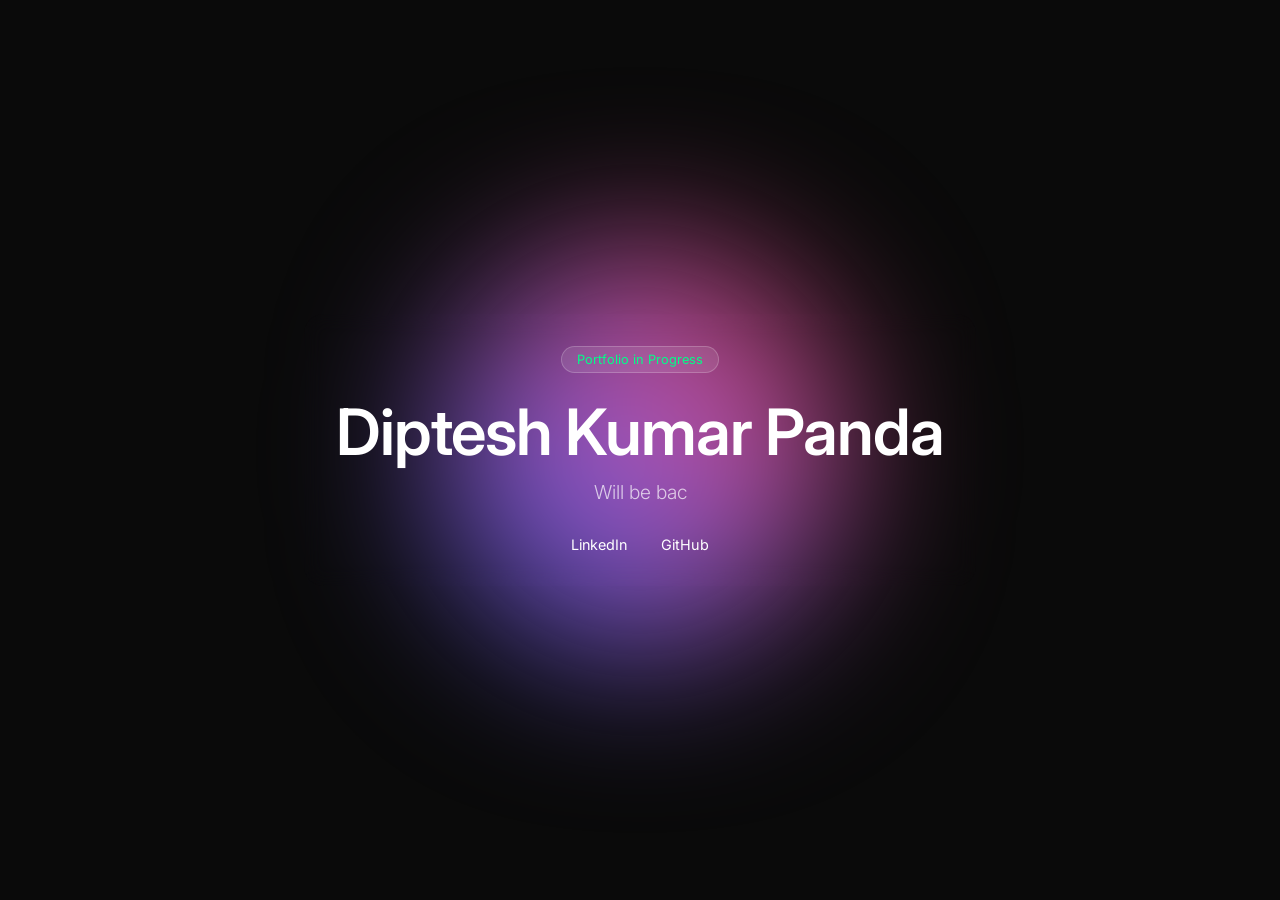
==== Dips/index.html @ a56e7c7a "Updated" ====
<!DOCTYPE html>
<html lang="en">
<head>
    <meta charset="UTF-8">
    <meta name="viewport" content="width=device-width, initial-scale=1.0">
    <title>Diptesh Kumar Panda | Coming Soon</title>
    <link rel="stylesheet" href="style.css">
    <link href="https://fonts.googleapis.com/css2?family=Inter:wght@300;600&display=swap" rel="stylesheet">
</head>
<body>
    <div class="background-blob"></div>
    <main class="container">
        <div class="badge">Portfolio in Progress</div>
        <h1>Diptesh Kumar Panda</h1>
        <p id="status-text">Will be back soon</p>
        <div class="social-links">
            <a href="#" target="_blank">LinkedIn</a>
            <a href="#" target="_blank">GitHub</a>
        </div>
    </main>
    <script src="script.js"></script>
</body>
</html>
---- Dips/style.css ----
* {
    margin: 0;
    padding: 0;
    box-sizing: border-box;
}

body {
    font-family: 'Inter', sans-serif;
    background-color: #0a0a0a;
    color: #ffffff;
    height: 100vh;
    display: flex;
    justify-content: center;
    align-items: center;
    overflow: hidden;
}

.container {
    text-align: center;
    z-index: 1;
    backdrop-filter: blur(10px);
    padding: 2rem;
    border-radius: 20px;
}

.badge {
    display: inline-block;
    padding: 5px 15px;
    background: rgba(255, 255, 255, 0.1);
    border: 1px solid rgba(255, 255, 255, 0.2);
    border-radius: 20px;
    font-size: 0.8rem;
    margin-bottom: 20px;
    color: #00ff88; /* Aesthetic mint green */
}

h1 {
    font-size: clamp(2rem, 5vw, 4rem);
    font-weight: 600;
    letter-spacing: -1px;
    margin-bottom: 10px;
}

p {
    font-size: 1.2rem;
    font-weight: 300;
    opacity: 0.7;
}

.social-links {
    margin-top: 30px;
}

.social-links a {
    color: white;
    text-decoration: none;
    margin: 0 15px;
    font-size: 0.9rem;
    transition: opacity 0.3s;
}

.social-links a:hover {
    opacity: 0.5;
}

/* Background Animation */
.background-blob {
    position: absolute;
    width: 400px;
    height: 400px;
    background: linear-gradient(45deg, #3f5efb, #fc466b);
    filter: blur(80px);
    border-radius: 50%;
    z-index: 0;
    animation: move 10s infinite alternate;
}

@keyframes move {
    from { transform: translate(-20%, -20%); }
    to { transform: translate(20%, 20%); }
}
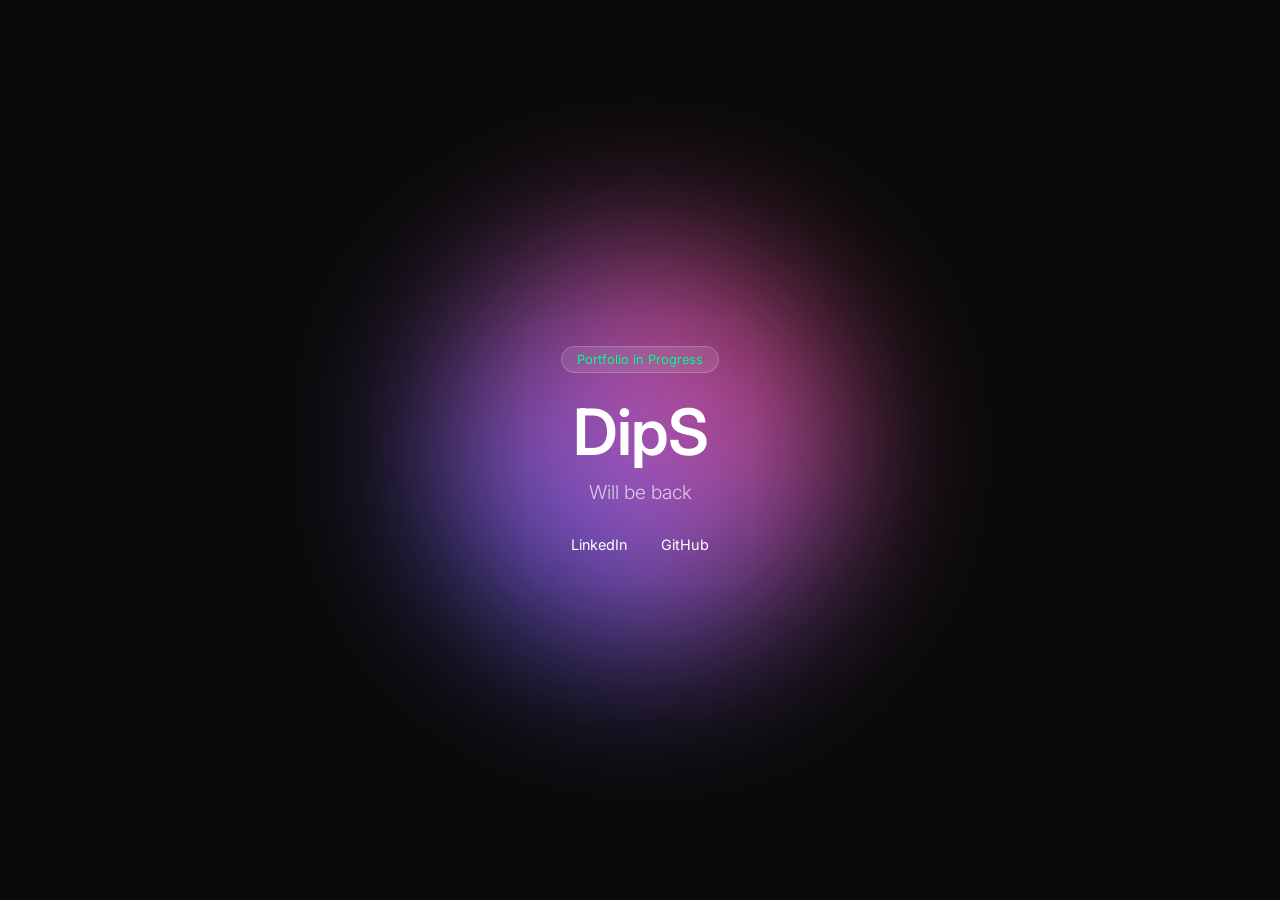
==== commit 773efb95: "Update index.html" ====
--- a/Dips/index.html
+++ b/Dips/index.html
@@ -11,7 +11,7 @@
     <div class="background-blob"></div>
     <main class="container">
         <div class="badge">Portfolio in Progress</div>
-        <h1>Diptesh Kumar Panda</h1>
+        <h1>DipS</h1>
         <p id="status-text">Will be back soon</p>
         <div class="social-links">
             <a href="#" target="_blank">LinkedIn</a>
@@ -20,4 +20,4 @@
     </main>
     <script src="script.js"></script>
 </body>
-</html>+</html>
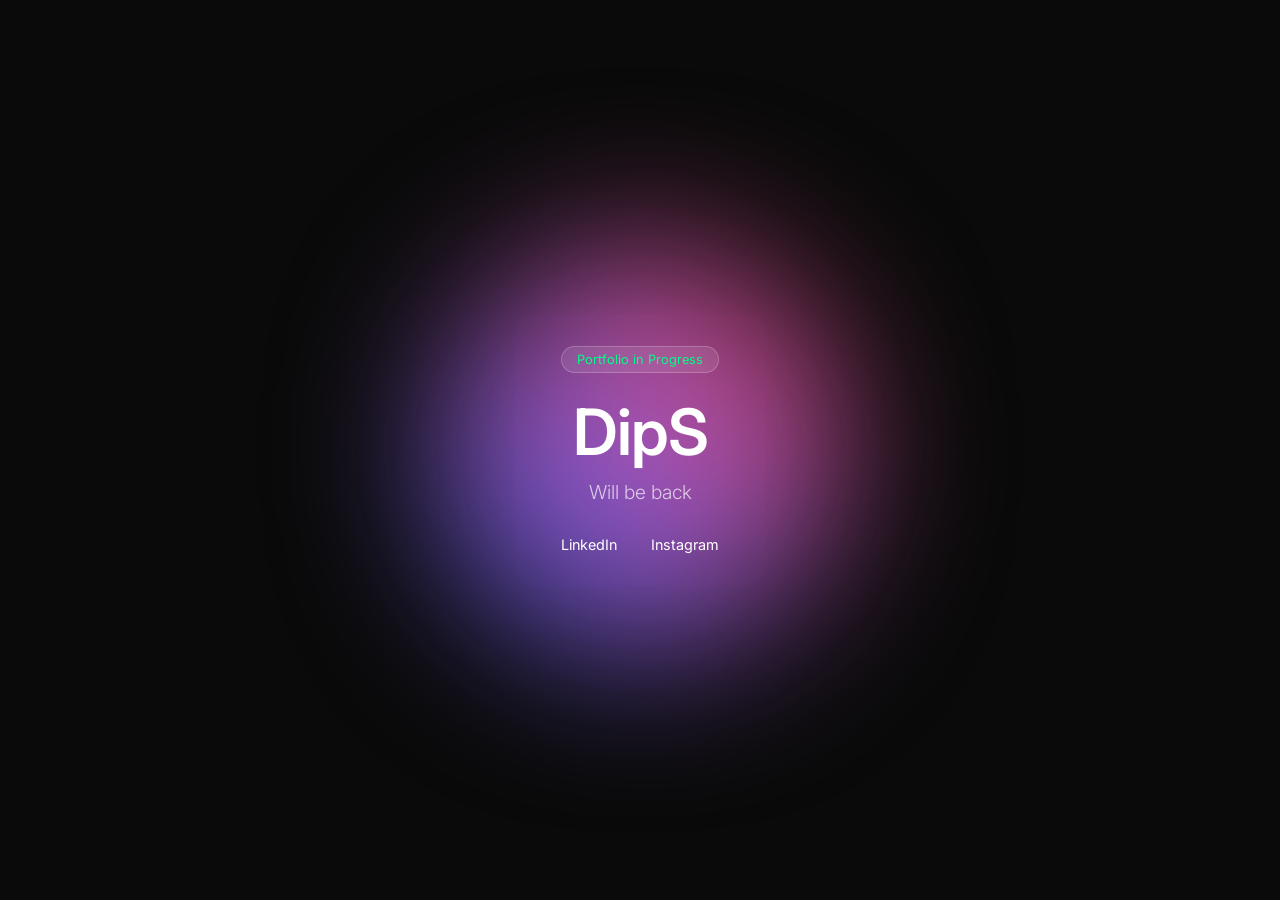
==== commit 018ffdd4: "Update index.html" ====
--- a/Dips/index.html
+++ b/Dips/index.html
@@ -13,9 +13,11 @@
         <div class="badge">Portfolio in Progress</div>
         <h1>DipS</h1>
         <p id="status-text">Will be back soon</p>
+        
         <div class="social-links">
-            <a href="#" target="_blank">LinkedIn</a>
-            <a href="#" target="_blank">GitHub</a>
+            <a href="https://www.linkedin.com/in/dipteshkp01" target="_blank">LinkedIn</a>
+            
+            <a href="https://www.instagram.com/dipteshkp01" target="_blank">Instagram</a>
         </div>
     </main>
     <script src="script.js"></script>
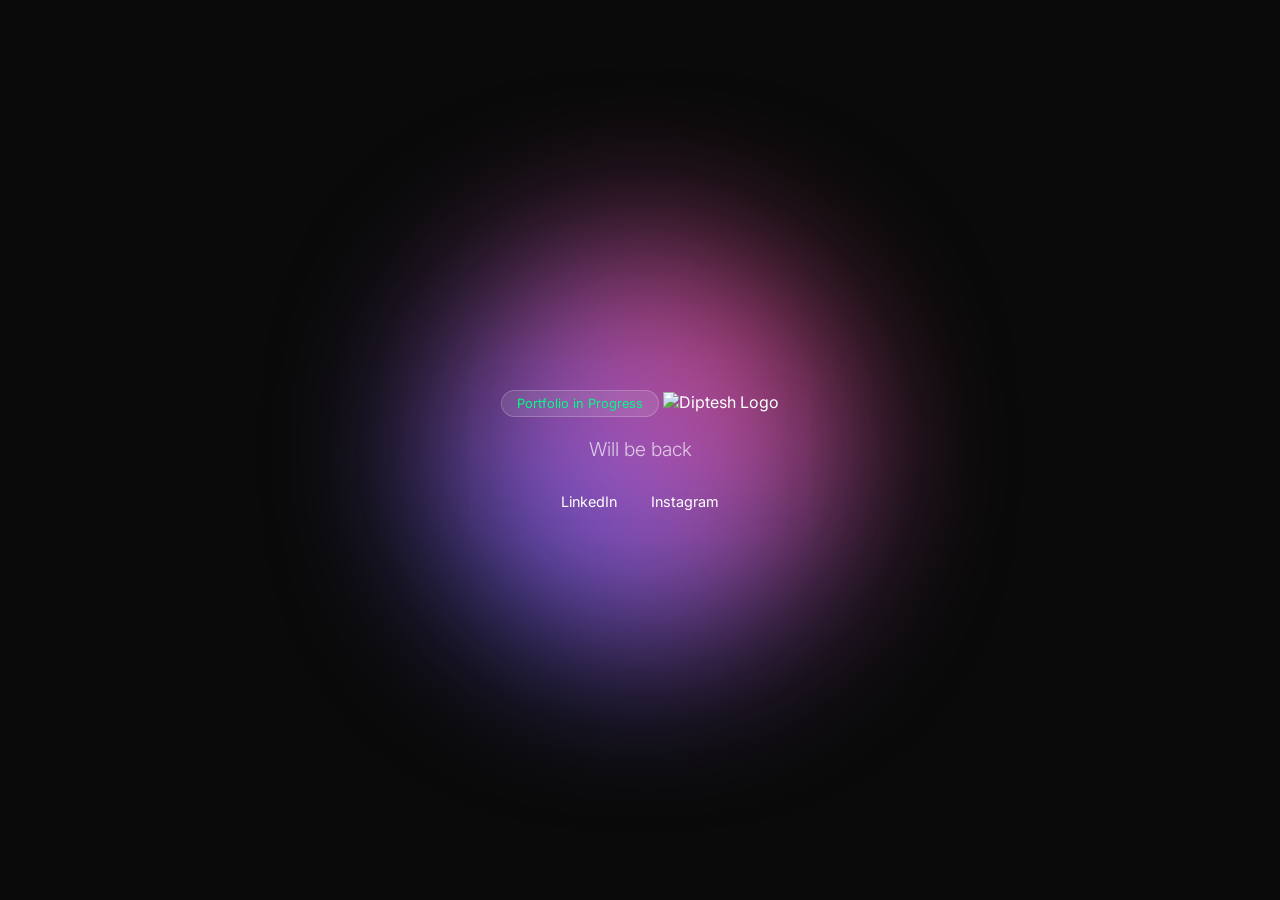
==== commit 87bf3c50: "Update index.html" ====
--- a/Dips/index.html
+++ b/Dips/index.html
@@ -11,7 +11,7 @@
     <div class="background-blob"></div>
     <main class="container">
         <div class="badge">Portfolio in Progress</div>
-        <h1>DipS</h1>
+        <img src="dips.png" alt="Diptesh Logo" class="site-logo">
         <p id="status-text">Will be back soon</p>
         
         <div class="social-links">
